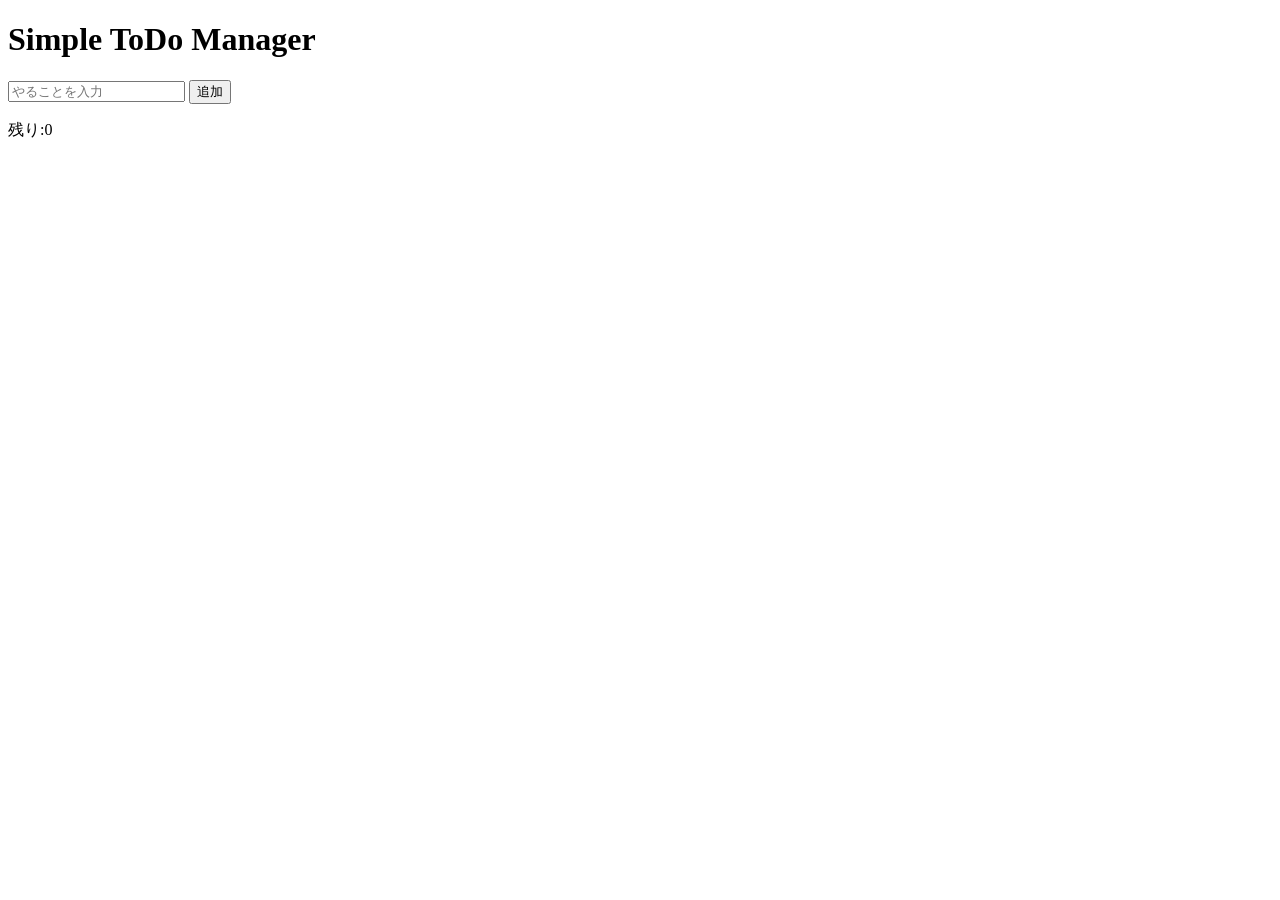
==== index.html @ 7ae6fe18 "move files of html, css and js" ====
<!DOCTYPE html>
<html lang="ja">
    <head>
        <meta charset="UTF-8">
        <meta name="viewport" content="width=device-width, initial-scale=1.0">
        <title>Simple ToDo Manager</title>
    </head>

    <body>
        <h1>Simple ToDo Manager</h1>

    <form id="todo-form">
        <input id="todo-input" type="text" placeholder="やることを入力" />
        <button type="submit">追加</button>
    </form>

    <p>残り:<span id="remaining-count">0</span></p>

    <ul id="todo-list"></ul>

    <script src="script.js"></script>
        
    </body>
    

</html>
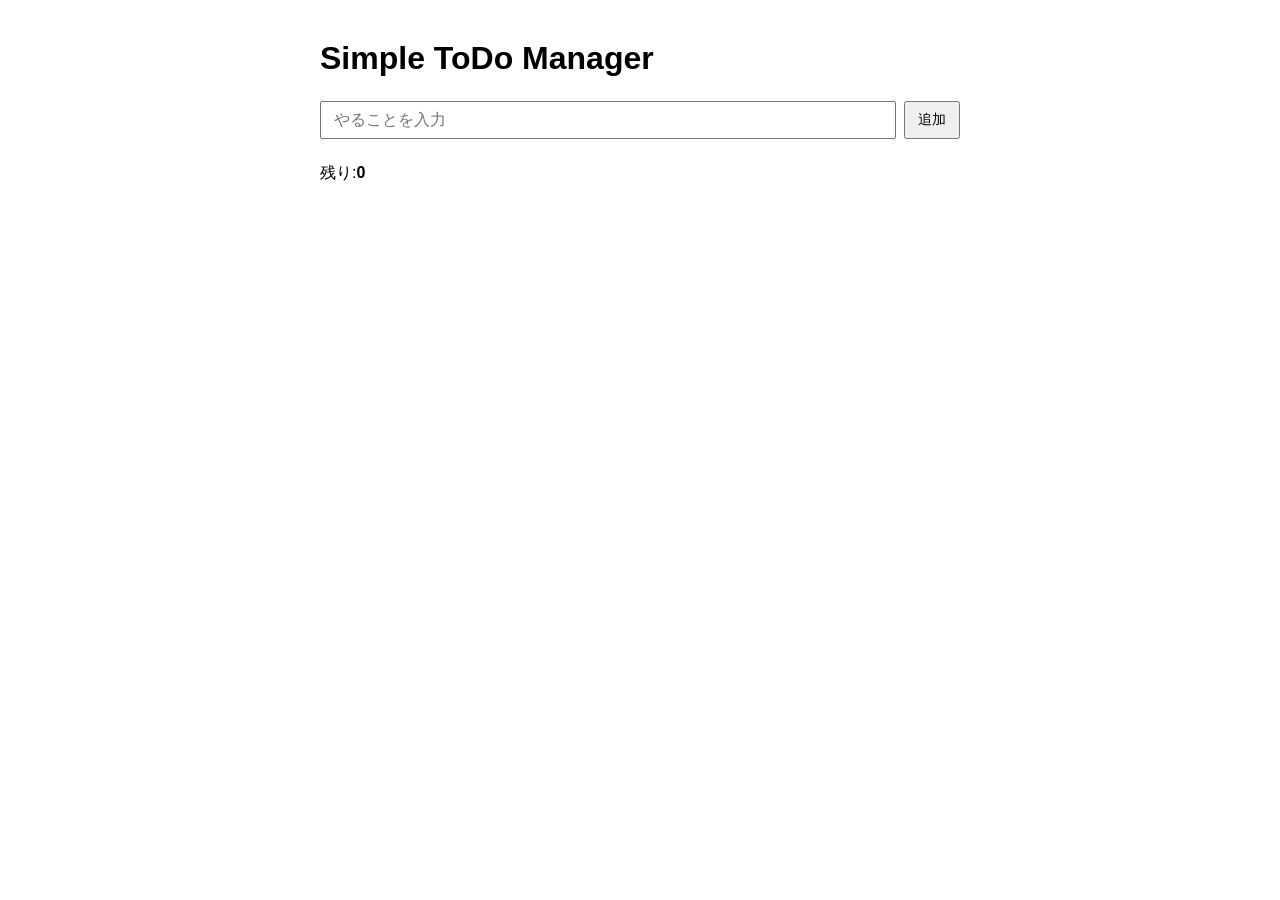
==== commit e0365d42: "add css css追加 ー画面の中央寄せ ーチェック・タスク・削除の横並び ータイトルの横幅伸ばす" ====
--- a/index.html
+++ b/index.html
@@ -4,6 +4,7 @@
         <meta charset="UTF-8">
         <meta name="viewport" content="width=device-width, initial-scale=1.0">
         <title>Simple ToDo Manager</title>
+        <link rel="stylesheet" href="style.css">
     </head>
 
     <body>
--- a/style.css
+++ b/style.css
@@ -0,0 +1,51 @@
+/* 画面を中央に寄せる */
+body{
+    font-family: sans-serif;
+    max-width: 640px;
+    margin: 40px auto;
+    padding: 0 16px;
+}
+
+h1{
+    margin-bottom: 24px;
+}
+
+/*入力欄と追加欄を横並び、間隔開ける*/
+form{
+    display: flex;
+    gap: 8px;
+    margin-bottom: 24px;
+}
+
+#todo-input{
+    flex: 1;
+    padding: 8px 12px;
+    font-size: 16px;
+}
+
+button{
+    padding: 8px 12px;
+    font-size: 14px;
+    cursor:pointer
+}
+
+#todo-list{
+    padding-left: 20px;
+}
+
+/* チェックボックス・タスク名・削除ボタンを横並び */
+#todo-list li{
+    display: flex;
+    align-items: center;
+    gap: 8px;
+    margin-bottom: 12px;
+}
+
+/* タイトルの横幅を伸ばす */
+#todo-list li span{
+    flex: 1;
+}
+
+#remaining-count{
+    font-weight: bold;
+}
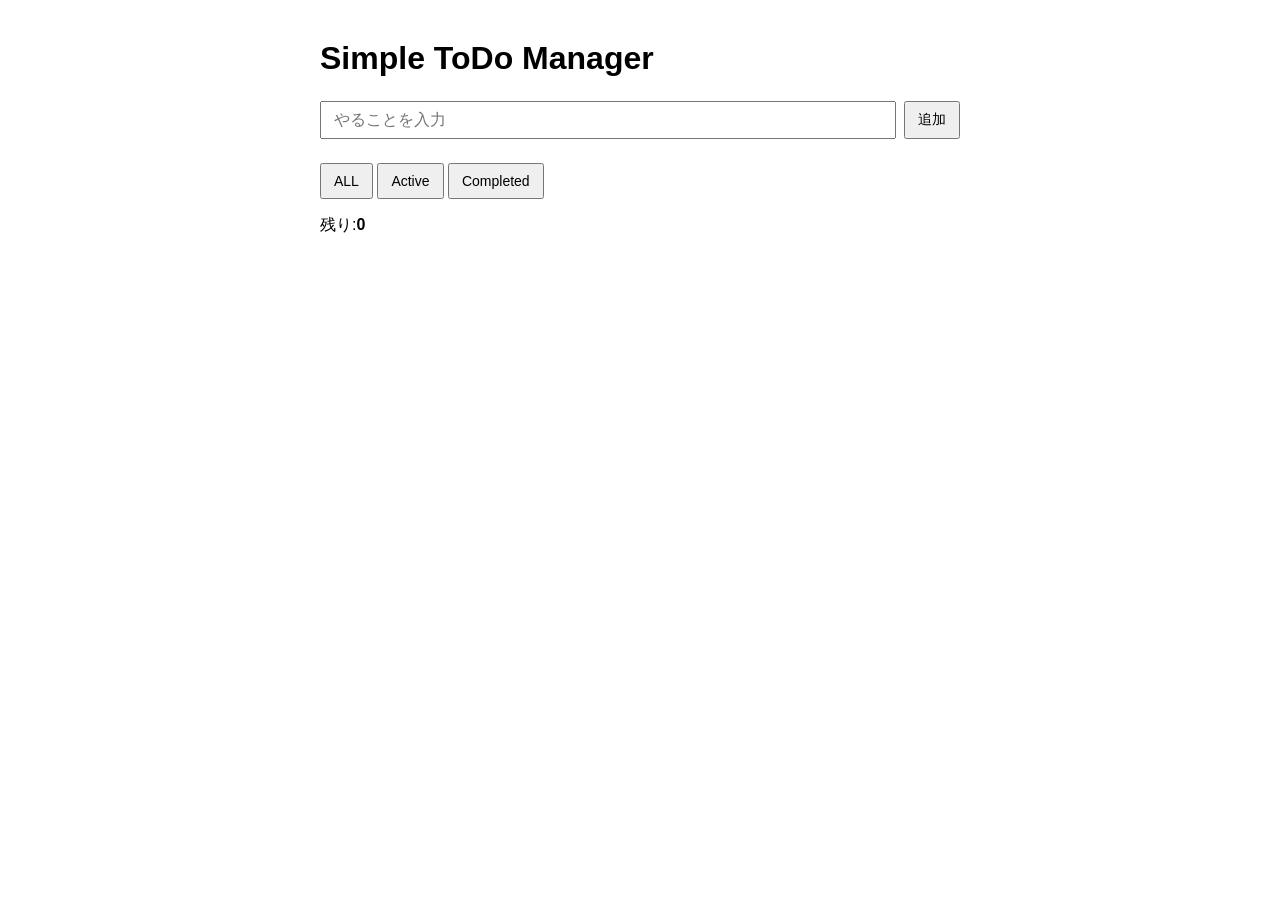
==== commit 4e52b06e: "add filter buttons ・htmlにてボタン追加 ・ボタンクリック→状態変化＆描画" ====
--- a/index.html
+++ b/index.html
@@ -15,6 +15,13 @@
         <button type="submit">追加</button>
     </form>
 
+    <div id="filtters">
+        <button data-filter="all">ALL</button>
+        <button data-filter="active">Active</button>
+        <button data-filter="completed">Completed</button>
+    </div>
+
+
     <p>残り:<span id="remaining-count">0</span></p>
 
     <ul id="todo-list"></ul>
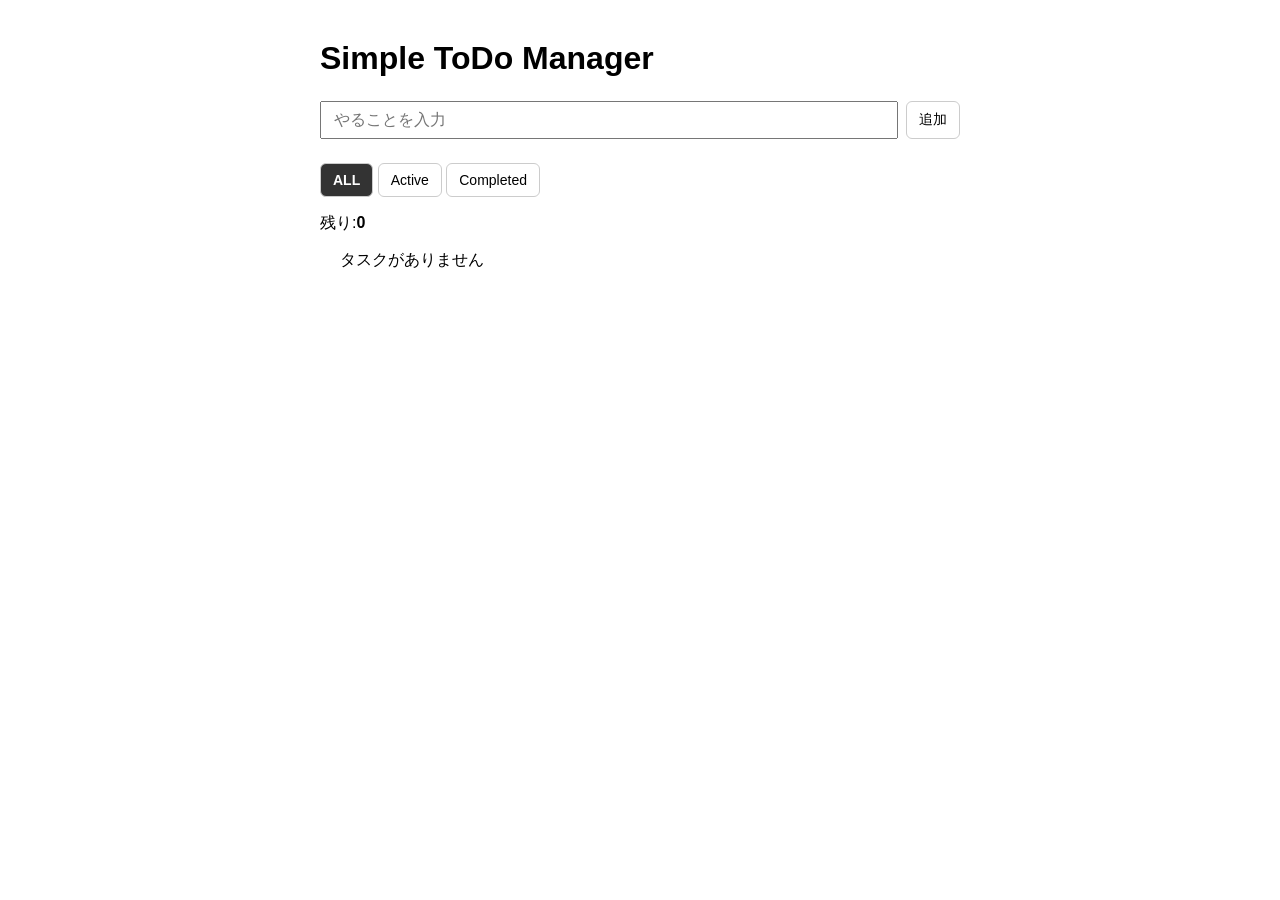
==== commit ba11f7a1: "move contents for ease of viewing" ====
--- a/index.html
+++ b/index.html
@@ -10,23 +10,23 @@
     <body>
         <h1>Simple ToDo Manager</h1>
 
-    <form id="todo-form">
-        <input id="todo-input" type="text" placeholder="やることを入力" />
-        <button type="submit">追加</button>
-    </form>
+        <form id="todo-form">
+            <input id="todo-input" type="text" placeholder="やることを入力" />
+            <button type="submit">追加</button>
+        </form>
 
-    <div id="filtters">
-        <button data-filter="all">ALL</button>
-        <button data-filter="active">Active</button>
-        <button data-filter="completed">Completed</button>
-    </div>
+        <div id="filters">
+            <button data-filter="all">ALL</button>
+            <button data-filter="active">Active</button>
+            <button data-filter="completed">Completed</button>
+        </div>
 
 
-    <p>残り:<span id="remaining-count">0</span></p>
+        <p>残り:<span id="remaining-count">0</span></p>
 
-    <ul id="todo-list"></ul>
+        <ul id="todo-list"></ul>
 
-    <script src="script.js"></script>
+        <script src="script.js"></script>
         
     </body>
     
--- a/style.css
+++ b/style.css
@@ -23,10 +23,37 @@
     font-size: 16px;
 }
 
+/* ボタン(削除ボタン以外) */
 button{
     padding: 8px 12px;
     font-size: 14px;
-    cursor:pointer
+    cursor:pointer;
+    border-radius: 6px;
+    border: 1px solid #ccc;
+    background-color: white;
+    transition: 0.2s;
+}
+
+button:hover{
+    background-color: #f0f0f0;
+}
+
+/* 削除ボタン */
+#todo-list button{
+    background-color: #ff4d4f;
+    color: white;
+    border: none;
+}
+
+#todo-list button:hover{
+    background-color: #d9363e;
+}
+
+/*実行中タスクの見た目*/
+#filters button.active{
+    background-color: #333;
+    color: white;
+    font-weight: bold;
 }
 
 #todo-list{
@@ -48,4 +75,10 @@
 
 #remaining-count{
     font-weight: bold;
+}
+
+/* 完了タスク */
+.completed{
+    text-decoration: line-through;
+    opacity: 0.5;
 }
